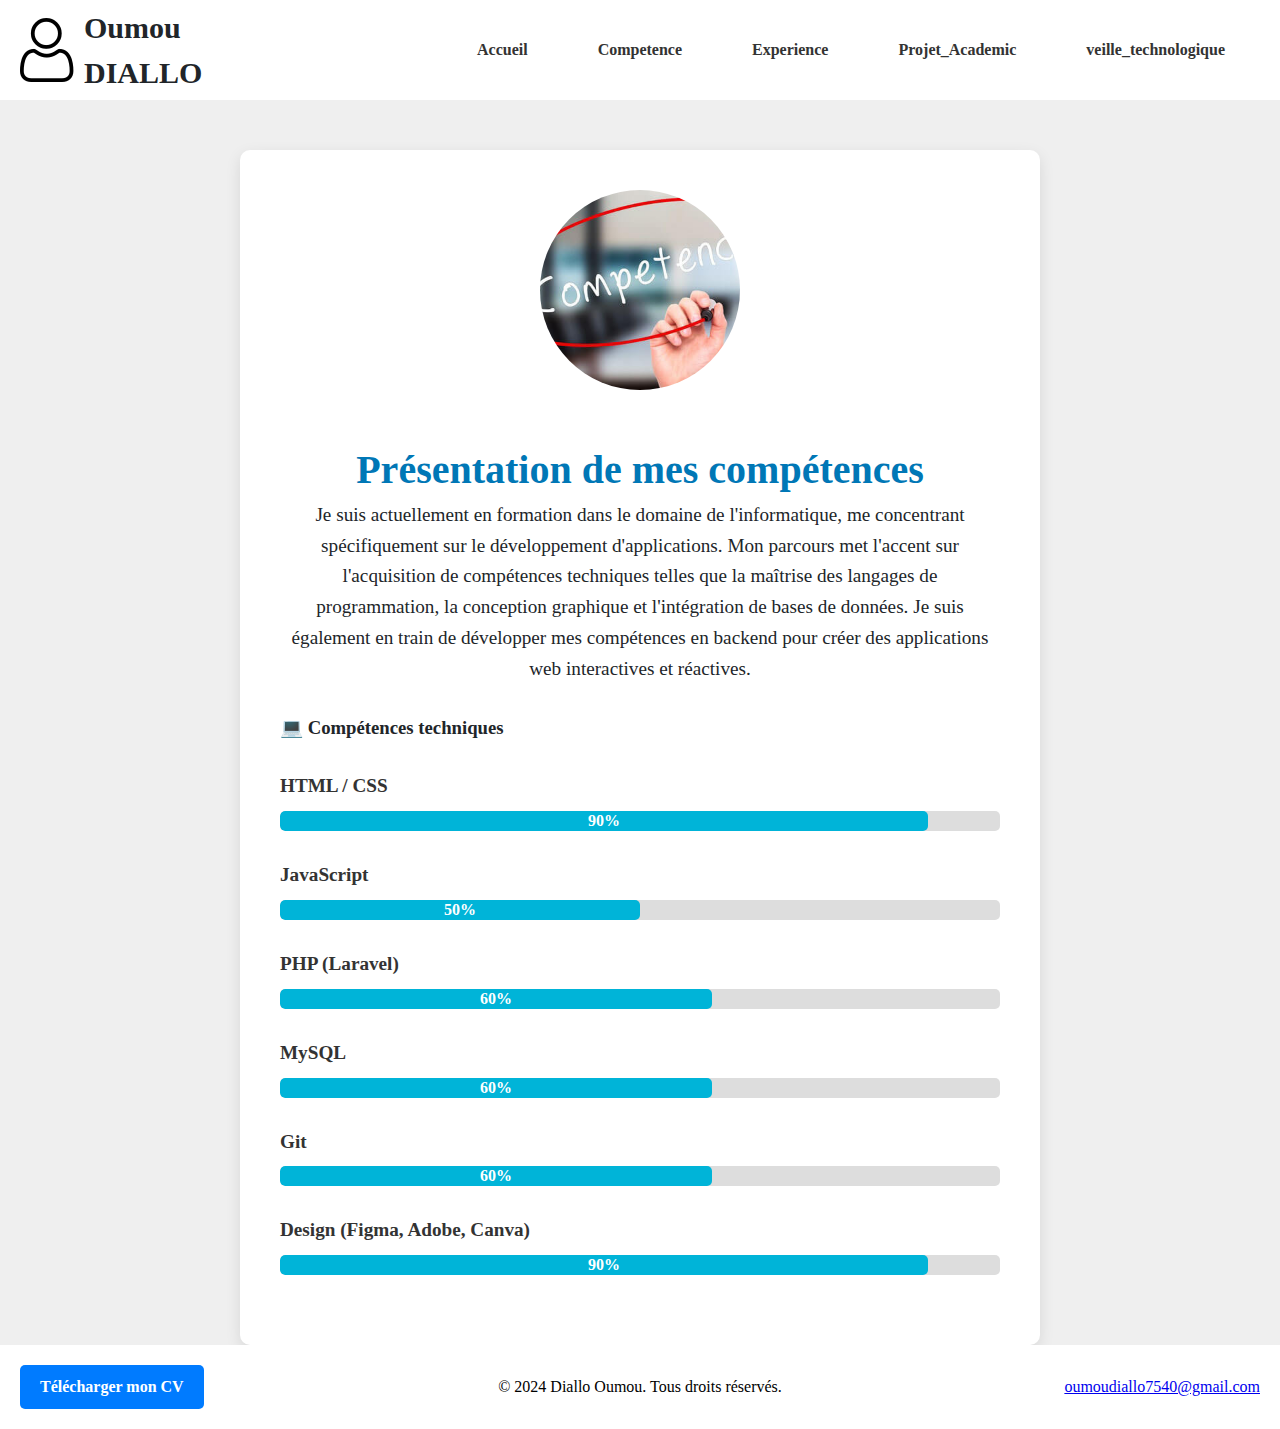
==== Core/competence.html @ c41a462c "init project" ====
<!DOCTYPE html>
<html lang="en">

<head>
    <meta charset="UTF-8">
    <meta name="viewport" content="width=device-width, initial-scale=1.0">
    <title>Document</title>
    <link rel="stylesheet" href="/style/competence.css">
</head>

<body>
    <header class="header">
        <nav class="menu">
            <div class="ensemble">
                <img src="../Assets/icone/user.png" alt="icone">
                <h1>Oumou DIALLO</h1>
            </div>

            <ul>
                <li><a href="/index.html">Accueil</a></li>
                <li><a href="/Core/competence.html">Competence</a></li>
                <li><a href="/Core/Experience.html">Experience</a></li>
                <li><a href="/Core/Projet_Academic.html">Projet_Academic</a></li>
                <li><a href="/Core/veille_technologique.html">veille_technologique</a></li>
            </ul>
        </nav>
    </header>

    <main>
        <main>
            <div class="contents">
                <div class="container">
                    <img src="../Assets/image/competence.jpg" alt="Photo de profil" class="profile-img">
        
                    <h2 class="section-title">Présentation de mes compétences</h2>
                    <p class="description">
                        Je suis actuellement en formation dans le domaine de l'informatique, me concentrant spécifiquement
                        sur le développement d'applications. Mon parcours met l'accent sur l'acquisition de compétences techniques
                        telles que la maîtrise des langages de programmation, la conception graphique et l'intégration de bases de données.
                        Je suis également en train de développer mes compétences en backend pour créer des applications web interactives et réactives.
                    </p>
        
                    <h3 class="competence">💻 Compétences techniques</h3>
        
                    <!-- HTML/CSS Skill -->
                    <div class="skill">
                        <div class="skill-name">HTML / CSS</div>
                        <div class="progress-bar">
                            <div class="progress" style="width: 90%;">90%</div>
                        </div>
                    </div>
        
                    <!-- JavaScript Skill -->
                    <div class="skill">
                        <div class="skill-name">JavaScript</div>
                        <div class="progress-bar">
                            <div class="progress" style="width: 50%;">50%</div>
                        </div>
                    </div>
        
                    <!-- PHP Skill -->
                    <div class="skill">
                        <div class="skill-name">PHP (Laravel)</div>
                        <div class="progress-bar">
                            <div class="progress" style="width: 60%;">60%</div>
                        </div>
                    </div>
        
                    <!-- MySQL Skill -->
                    <div class="skill">
                        <div class="skill-name">MySQL</div>
                        <div class="progress-bar">
                            <div class="progress" style="width: 60%;">60%</div>
                        </div>
                    </div>
        
                    <!-- Git Skill -->
                    <div class="skill">
                        <div class="skill-name">Git</div>
                        <div class="progress-bar">
                            <div class="progress" style="width: 60%;">60%</div>
                        </div>
                    </div>
        
                    <!-- Design Skill -->
                    <div class="skill">
                        <div class="skill-name">Design (Figma, Adobe, Canva)</div>
                        <div class="progress-bar">
                            <div class="progress" style="width: 90%;">90%</div>
                        </div>
                    </div>
        
                </div>
            </div>
        </main>
        
        
       

        <footer class="content-footer">
            <div class="cv-container">
                <a href="../Assets/CV Oumou DIALLO 2025.pdf" class="cv-button" download>Télécharger mon CV</a>
            </div>
            <div class="overlay"></div> 
            <p>&copy; 2024 Diallo Oumou. Tous droits réservés.</p>
            <p><a href="mailto:oumoudiallo7540@gmail.com">oumoudiallo7540@gmail.com</a></p>
        </footer>
  
</body>
  

</html>
---- style/competence.css ----
* {
    margin: 0;
    padding: 0;
    box-sizing: border-box;
}

body {
    font-family: var(--bs-font-sans-serif);
    font-size: 1rem;
    font-weight: 400;
    line-height: 1.5;
    color: #212529;
    background-color: rgb(239, 239, 239);
}

.header {
    width: 200px;
    height: 100px;
    overflow: hidden;
    background-color:black;
}

.menu {
    position: fixed;
    width: 100%;
    height: 100px;
    background-color: white;
    display: flex;
    align-items: center;
    padding: 0 20px;
    z-index: 10;

}

.menu ul {
    list-style: none;
    padding: 0;
    margin: 0;
    display: flex;
    justify-content: flex-end;
    width: 100%;
}

.menu ul li {
    margin: 0 15px;
}

.menu ul li a {
    color: #333;
    text-decoration: none;
    font-weight: bold;
    padding: 10px 20px;
    display: block;
    border-radius: 5px;
}

.menu ul li a:hover {
    background-color: #BDC3C7;
    color: #007BFF;
}

.menu .ensemble {
    font-size: 1rem;
    justify-content: left;
    display: flex;
    align-items: center;
    margin-right: flex;
    font-size: 15px;
}




h2.section-title {
    text-align: center;
    font-size: 2.5rem;
    color: #0077b6;
    animation: fadeInUp 1s ease-out;
    margin-top: 50px;
}

.description {
    text-align: center;
    font-size: 1.2rem;
    margin-bottom: 30px;
    line-height: 1.6;
}


.container {
    max-width: 800px;
    margin: auto;
    background: white;
    padding: 40px;
    border-radius: 10px;
    box-shadow: 0px 5px 15px rgba(0, 0, 0, 0.1);
    margin-top: 50px;
}

.profile-img {
    width: 200px;
    height: 200px;
    border-radius: 50%;
    object-fit: cover;
    display: block;
    margin: 0 auto 30px;
}

/* Skills Section */
.skill {
    margin: 30px 0;
}

.skill-name {
    font-size: 1.2rem;
    font-weight: bold;
    color: #333;
    margin-bottom: 10px;
}

.progress-bar {
    width: 100%;
    background-color: #ddd;
    border-radius: 5px;
    overflow: hidden;
    margin-top: 10px;
}

.progress {
    height: 20px;
    background: #00b4d8;
    color: white;
    text-align: center;
    line-height: 20px;
    font-weight: bold;
    border-radius: 5px;
    animation: progressAnim 2s ease-out forwards;
}

/* Animations */
@keyframes fadeInUp {
    0% {
        transform: translateY(20px);
        opacity: 0;
    }
    100% {
        transform: translateY(0);
        opacity: 1;
    }
}

@keyframes progressAnim {
    from {
        width: 0%;
    }
}

.skill:hover {
    transform: scale(1.05);
    transition: all 0.3s ease;
}



.content-footer {
    display: flex;
    align-items: center;
    justify-content: space-between; 
    padding: 20px;
    background-color: #ffffff; 
    color: #000000;
}

.cv-container {
    flex: 1;
}

.cv-button {
    display: inline-block;
    padding: 10px 20px;
    background-color: #007BFF;
    color: white;
    text-decoration: none;
    font-weight: bold;
    border-radius: 5px;
    transition: background 0.3s ease;
}

.cv-button:hover {
    background-color: #0056b3;
}
.overlays {
    position: absolute;
    top: 0;
    left: 0;
    width: 100%;
    height: 100%;
    background-color: rgba(0, 0, 0, 0.8); /* Fond semi-transparent */
    display: flex;
    justify-content: center;
    align-items: center;
    z-index: 1; /* Pour que l'overlay soit au-dessus du contenu */
}

.content-footer p {
    flex: 1;
    text-align: center;
}

.content-footer p:last-child {
    text-align: right; /* Aligne l'email à droite */
}
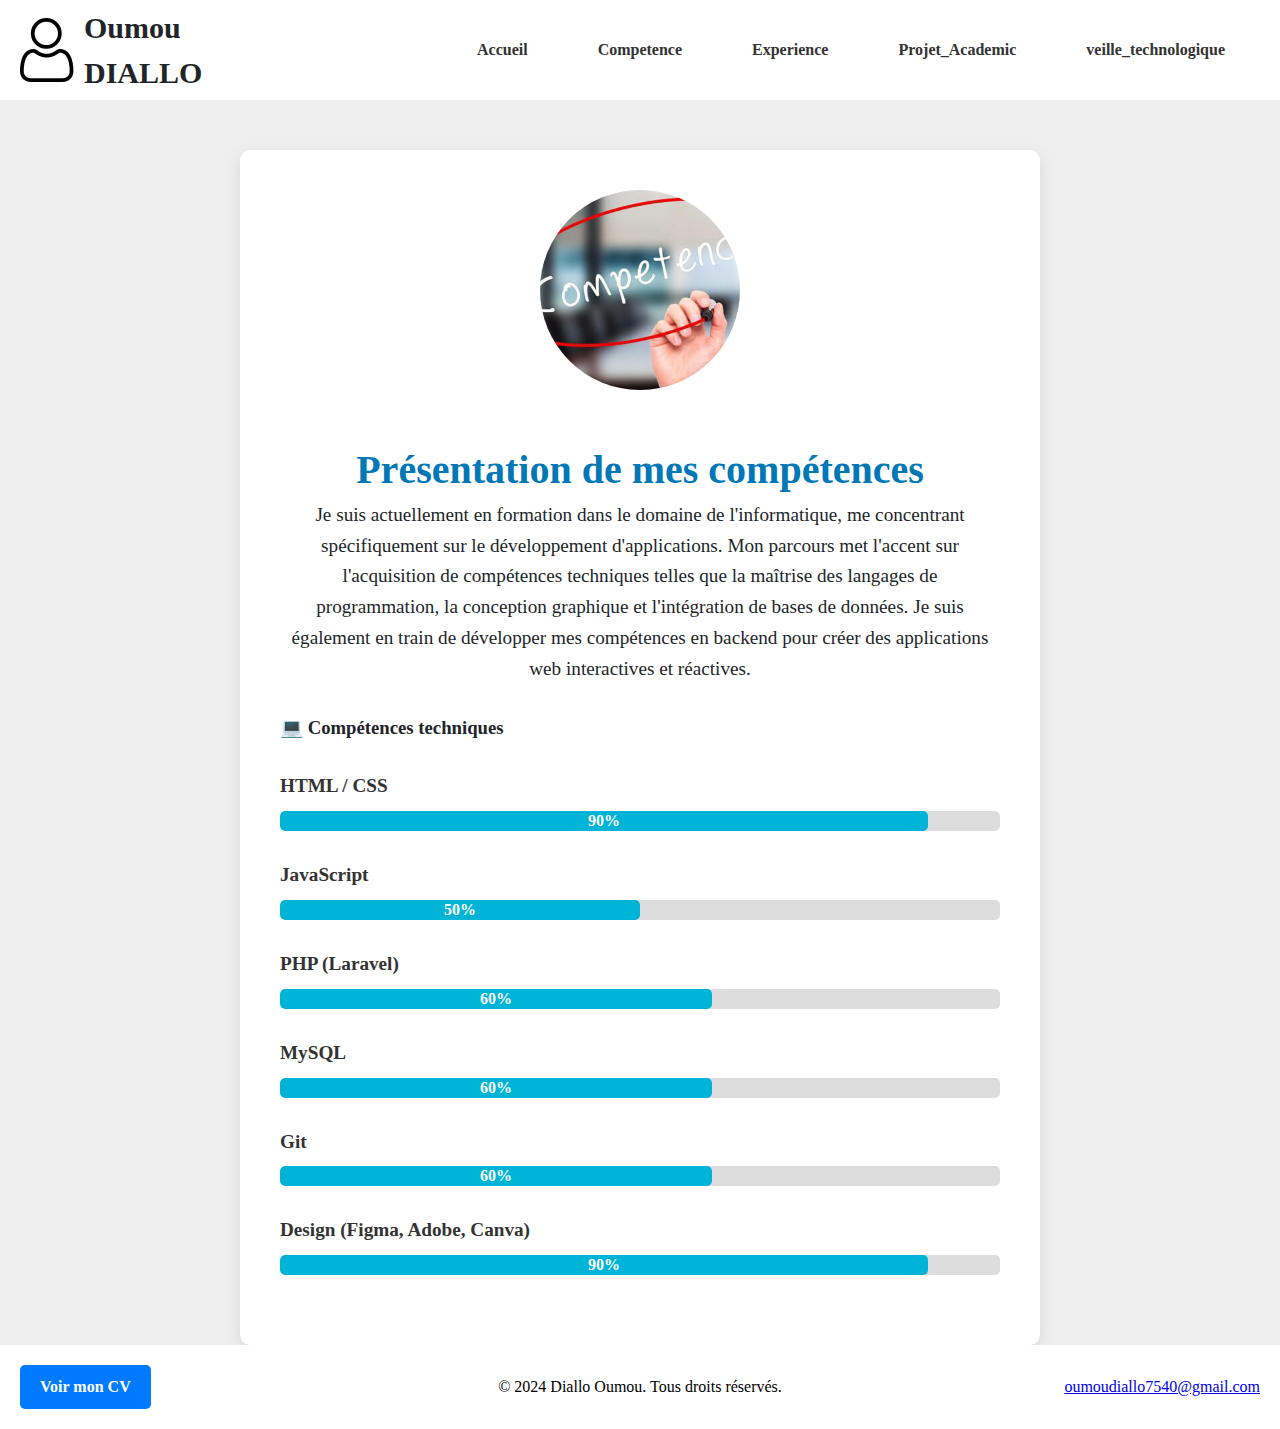
==== commit 02b879de: "Mise à jour du responsive" ====
--- a/Core/competence.html
+++ b/Core/competence.html
@@ -6,6 +6,7 @@
     <meta name="viewport" content="width=device-width, initial-scale=1.0">
     <title>Document</title>
     <link rel="stylesheet" href="/style/competence.css">
+
 </head>
 
 <body>
@@ -15,8 +16,9 @@
                 <img src="../Assets/icone/user.png" alt="icone">
                 <h1>Oumou DIALLO</h1>
             </div>
+            <button class="burger">☰</button>
 
-            <ul>
+            <ul class="nav-links">
                 <li><a href="/index.html">Accueil</a></li>
                 <li><a href="/Core/competence.html">Competence</a></li>
                 <li><a href="/Core/Experience.html">Experience</a></li>
@@ -99,12 +101,15 @@
 
         <footer class="content-footer">
             <div class="cv-container">
-                <a href="../Assets/CV Oumou DIALLO 2025.pdf" class="cv-button" download>Télécharger mon CV</a>
+                <a href="../Assets/CV Oumou DIALLO 2025.pdf" class="cv-button" target="_blank">Voir mon CV</a>
             </div>
             <div class="overlay"></div> 
             <p>&copy; 2024 Diallo Oumou. Tous droits réservés.</p>
             <p><a href="mailto:oumoudiallo7540@gmail.com">oumoudiallo7540@gmail.com</a></p>
         </footer>
+
+
+        <script src="../app.js"></script>
   
 </body>
   
--- a/style/competence.css
+++ b/style/competence.css
@@ -67,6 +67,13 @@
     margin-right: flex;
     font-size: 15px;
 }
+.burger {
+    display: none;
+}
+.is-active {
+   display: block !important;
+}
+
 
 
 
@@ -210,4 +217,54 @@
 .content-footer p:last-child {
     text-align: right; /* Aligne l'email à droite */
 }
-
+.burger {
+    display: none;
+    font-size: 24px;
+    background: none;
+    border: none;
+    cursor: pointer;
+    position: absolute;
+    right: 20px;
+    top: 30px;
+}
+
+@media (max-width: 768px) {
+    .menu ul {
+        display: none;
+        flex-direction: column;
+        position: absolute;
+        top: 100px;
+        left: 0;
+        width: 100%;
+        background: white;
+        text-align: center;
+    }
+    .content-footer{
+        flex-direction: column;
+
+    }
+    .menu ul li {
+        margin: 10px 0;
+    }
+
+    /* Style du bouton burger */
+    .burger {
+        display: block;
+        cursor: pointer;
+        font-size: 30px;
+        color: #333;
+        background-color: transparent;
+        border: none;
+    }
+    .menu ul{
+        display: none;
+    }
+
+    
+    .content-footer{
+        flex-direction: column;
+    }
+    
+}
+
+
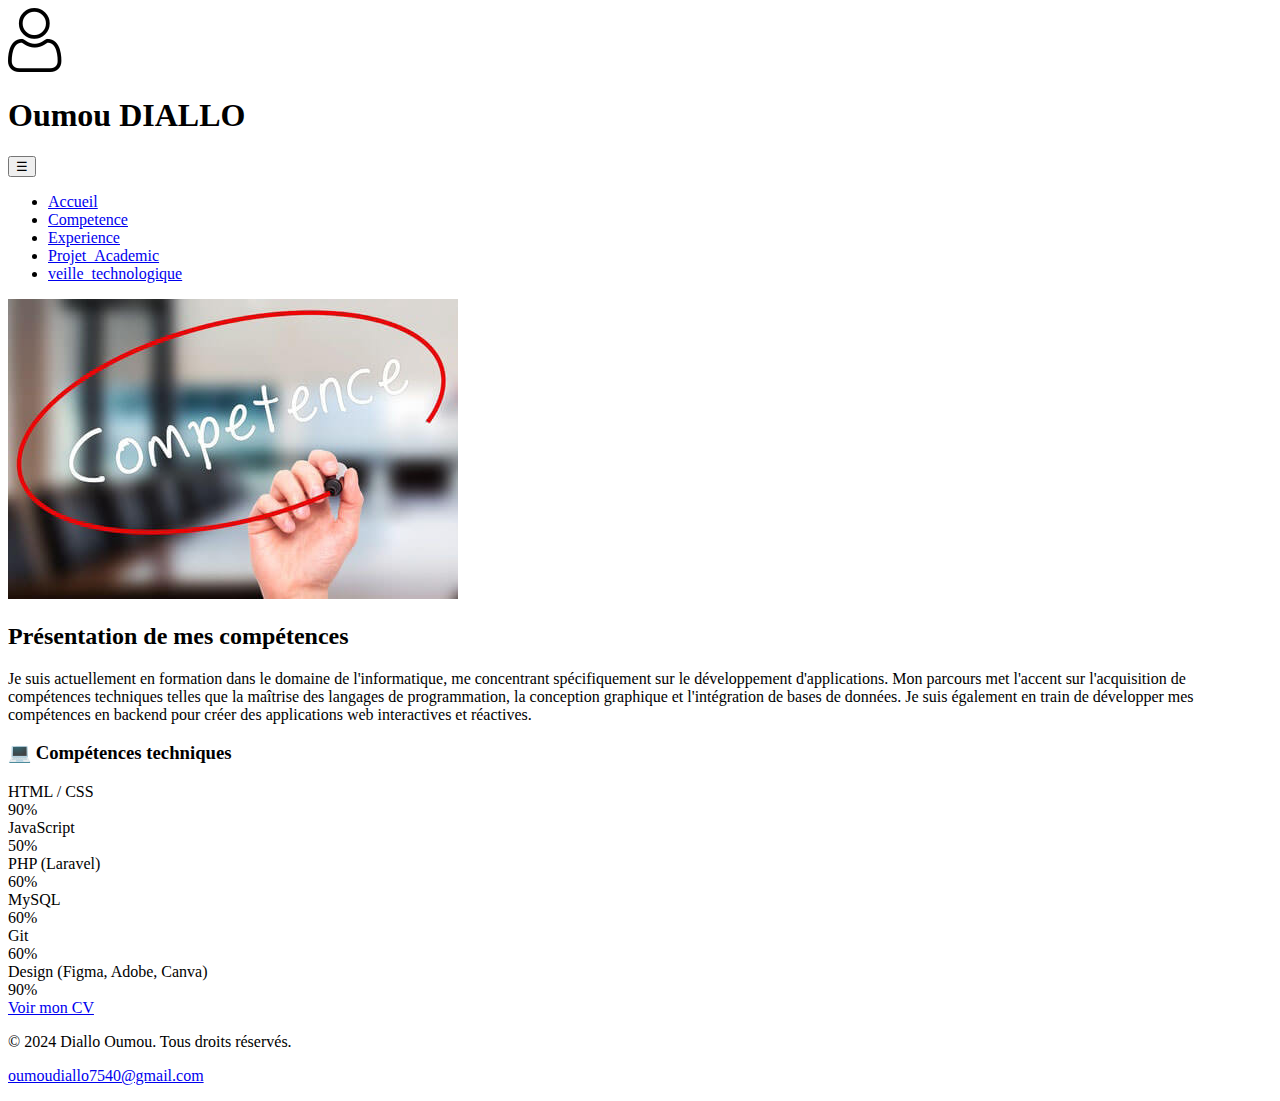
==== commit c9417d28: "correction du menu principal" ====
--- a/Core/competence.html
+++ b/Core/competence.html
@@ -5,7 +5,7 @@
     <meta charset="UTF-8">
     <meta name="viewport" content="width=device-width, initial-scale=1.0">
     <title>Document</title>
-    <link rel="stylesheet" href="/style/competence.css">
+    <link rel="stylesheet" href=../style/competence.css">
 
 </head>
 
@@ -19,11 +19,11 @@
             <button class="burger">☰</button>
 
             <ul class="nav-links">
-                <li><a href="/index.html">Accueil</a></li>
-                <li><a href="/Core/competence.html">Competence</a></li>
-                <li><a href="/Core/Experience.html">Experience</a></li>
-                <li><a href="/Core/Projet_Academic.html">Projet_Academic</a></li>
-                <li><a href="/Core/veille_technologique.html">veille_technologique</a></li>
+                <li><a href="../index.html">Accueil</a></li>
+                <li><a href="competence.html">Competence</a></li>
+                <li><a href="Experience.html">Experience</a></li>
+                <li><a href="Projet_Academic.html">Projet_Academic</a></li>
+                <li><a href="veille_technologique.html">veille_technologique</a></li>
             </ul>
         </nav>
     </header>
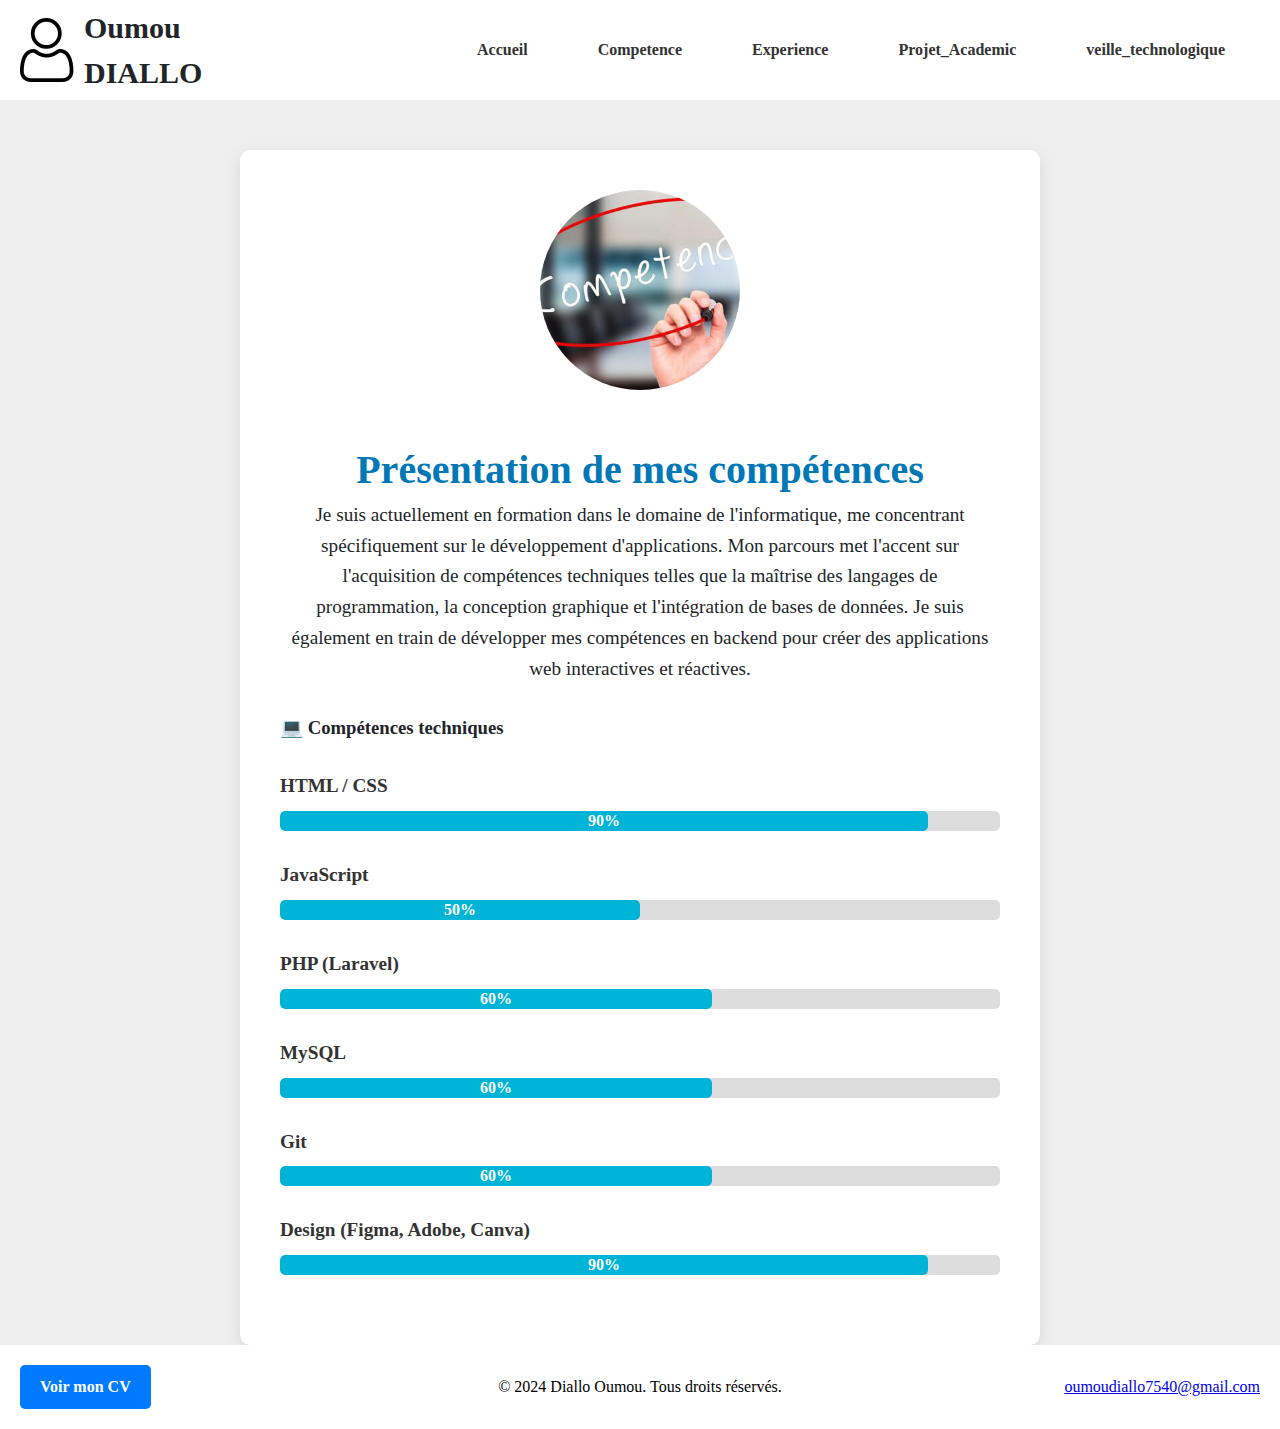
==== commit 02b6dd68: "correction du scroll" ====
--- a/Core/competence.html
+++ b/Core/competence.html
@@ -5,7 +5,7 @@
     <meta charset="UTF-8">
     <meta name="viewport" content="width=device-width, initial-scale=1.0">
     <title>Document</title>
-    <link rel="stylesheet" href=../style/competence.css">
+    <link rel="stylesheet" href="../style/competence.css">
 
 </head>
 
--- a/style/competence.css
+++ b/style/competence.css
@@ -0,0 +1,271 @@
+* {
+    margin: 0;
+    padding: 0;
+    box-sizing: border-box;
+}
+
+body {
+    font-family: var(--bs-font-sans-serif);
+    font-size: 1rem;
+    font-weight: 400;
+    line-height: 1.5;
+    color: #212529;
+    background-color: rgb(239, 239, 239);
+    overflow-x: hidden;
+}
+
+.header {
+    width: 200px;
+    height: 100px;
+    overflow: hidden;
+    background-color:black;
+}
+
+.menu {
+    position: fixed;
+    width: 100%;
+    height: 100px;
+    background-color: white;
+    display: flex;
+    align-items: center;
+    padding: 0 20px;
+    z-index: 10;
+
+}
+
+.menu ul {
+    list-style: none;
+    padding: 0;
+    margin: 0;
+    display: flex;
+    justify-content: flex-end;
+    width: 100%;
+}
+
+.menu ul li {
+    margin: 0 15px;
+}
+
+.menu ul li a {
+    color: #333;
+    text-decoration: none;
+    font-weight: bold;
+    padding: 10px 20px;
+    display: block;
+    border-radius: 5px;
+}
+
+.menu ul li a:hover {
+    background-color: #BDC3C7;
+    color: #007BFF;
+}
+
+.menu .ensemble {
+    font-size: 1rem;
+    justify-content: left;
+    display: flex;
+    align-items: center;
+    margin-right: flex;
+    font-size: 15px;
+}
+.burger {
+    display: none;
+}
+.is-active {
+   display: block !important;
+}
+
+
+
+
+
+h2.section-title {
+    text-align: center;
+    font-size: 2.5rem;
+    color: #0077b6;
+    animation: fadeInUp 1s ease-out;
+    margin-top: 50px;
+}
+
+.description {
+    text-align: center;
+    font-size: 1.2rem;
+    margin-bottom: 30px;
+    line-height: 1.6;
+}
+
+
+.container {
+    max-width: 800px;
+    margin: auto;
+    background: white;
+    padding: 40px;
+    border-radius: 10px;
+    box-shadow: 0px 5px 15px rgba(0, 0, 0, 0.1);
+    margin-top: 50px;
+}
+
+.profile-img {
+    width: 200px;
+    height: 200px;
+    border-radius: 50%;
+    object-fit: cover;
+    display: block;
+    margin: 0 auto 30px;
+}
+
+/* Skills Section */
+.skill {
+    margin: 30px 0;
+}
+
+.skill-name {
+    font-size: 1.2rem;
+    font-weight: bold;
+    color: #333;
+    margin-bottom: 10px;
+}
+
+.progress-bar {
+    width: 100%;
+    background-color: #ddd;
+    border-radius: 5px;
+    overflow: hidden;
+    margin-top: 10px;
+}
+
+.progress {
+    height: 20px;
+    background: #00b4d8;
+    color: white;
+    text-align: center;
+    line-height: 20px;
+    font-weight: bold;
+    border-radius: 5px;
+    animation: progressAnim 2s ease-out forwards;
+}
+
+/* Animations */
+@keyframes fadeInUp {
+    0% {
+        transform: translateY(20px);
+        opacity: 0;
+    }
+    100% {
+        transform: translateY(0);
+        opacity: 1;
+    }
+}
+
+@keyframes progressAnim {
+    from {
+        width: 0%;
+    }
+}
+
+.skill:hover {
+    transform: scale(1.05);
+    transition: all 0.3s ease;
+}
+
+
+
+.content-footer {
+    display: flex;
+    align-items: center;
+    justify-content: space-between; 
+    padding: 20px;
+    background-color: #ffffff; 
+    color: #000000;
+}
+
+.cv-container {
+    flex: 1;
+}
+
+.cv-button {
+    display: inline-block;
+    padding: 10px 20px;
+    background-color: #007BFF;
+    color: white;
+    text-decoration: none;
+    font-weight: bold;
+    border-radius: 5px;
+    transition: background 0.3s ease;
+}
+
+.cv-button:hover {
+    background-color: #0056b3;
+}
+.overlays {
+    position: absolute;
+    top: 0;
+    left: 0;
+    width: 100%;
+    height: 100%;
+    background-color: rgba(0, 0, 0, 0.8); /* Fond semi-transparent */
+    display: flex;
+    justify-content: center;
+    align-items: center;
+    z-index: 1; /* Pour que l'overlay soit au-dessus du contenu */
+}
+
+.content-footer p {
+    flex: 1;
+    text-align: center;
+}
+
+.content-footer p:last-child {
+    text-align: right; /* Aligne l'email à droite */
+}
+.burger {
+    display: none;
+    font-size: 24px;
+    background: none;
+    border: none;
+    cursor: pointer;
+    position: absolute;
+    right: 20px;
+    top: 30px;
+}
+
+@media (max-width: 768px) {
+    .menu ul {
+        display: none;
+        flex-direction: column;
+        position: absolute;
+        top: 100px;
+        left: 0;
+        width: 100%;
+        background: white;
+        text-align: center;
+    }
+    .content-footer{
+        flex-direction: column;
+
+    }
+    .menu ul li {
+        margin: 10px 0;
+    }
+
+    /* Style du bouton burger */
+    .burger {
+        display: block;
+        cursor: pointer;
+        font-size: 30px;
+        color: #333;
+        background-color: transparent;
+        border: none;
+    }
+    .menu ul{
+        display: none;
+    }
+
+    
+    .content-footer{
+        flex-direction: column;
+    }
+    
+}
+
+
